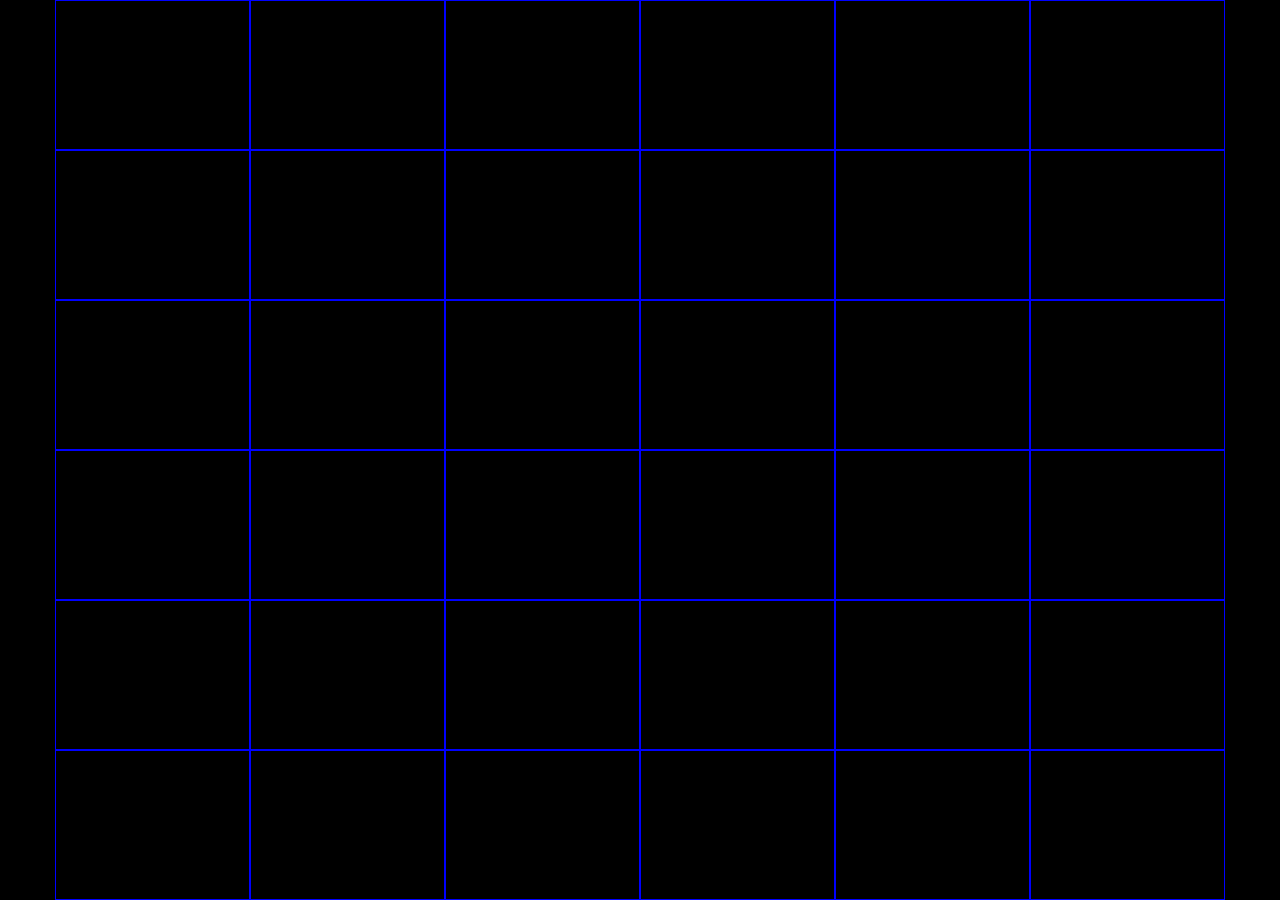
==== bonus/index.html @ da76f66c "Struttura base" ====
<!DOCTYPE html>
<html lang="en" dir="ltr">
  <head>
    <meta charset="utf-8">
    <link rel="stylesheet" href="12bool.css"> <!-- framework -->
    <link rel="stylesheet" href="style.css"> <!-- stylesheet -->
    <title>Prova Screenshot</title>
  </head>
  <body>

    <div class="container riga_uno">

      <div class="col-2 uno">

      </div>

      <div class="col-2 due">

      </div>

      <div class="col-2 tre">

      </div>

      <div class="col-2 quattro">

      </div>

      <div class="col-2 cinque">

      </div>

      <div class="col-2 sei">

      </div>

    </div>

    <div class="container riga_due">

      <div class="col-2 uno">

      </div>

      <div class="col-2 due">

      </div>

      <div class="col-2 tre">

      </div>

      <div class="col-2 quattro">

      </div>

      <div class="col-2 cinque">

      </div>

      <div class="col-2 sei">

      </div>

    </div>

    <div class="container riga_tre">

      <div class="col-2 uno">

      </div>

      <div class="col-2 due">

      </div>

      <div class="col-2 tre">

      </div>

      <div class="col-2 quattro">

      </div>

      <div class="col-2 cinque">

      </div>

      <div class="col-2 sei">

      </div>

    </div>

    <div class="container riga_quattro">

      <div class="col-2 uno">

      </div>

      <div class="col-2 due">

      </div>

      <div class="col-2 tre">

      </div>

      <div class="col-2 quattro">

      </div>

      <div class="col-2 cinque">

      </div>

      <div class="col-2 sei">

      </div>

    </div>

    <div class="container riga_cinque">

      <div class="col-2 uno">

      </div>

      <div class="col-2 due">

      </div>

      <div class="col-2 tre">

      </div>

      <div class="col-2 quattro">

      </div>

      <div class="col-2 cinque">

      </div>

      <div class="col-2 sei">

      </div>

    </div>

    <div class="container riga_sei">

      <div class="col-2 uno">

      </div>

      <div class="col-2 due">

      </div>

      <div class="col-2 tre">

      </div>

      <div class="col-2 quattro">

      </div>

      <div class="col-2 cinque">

      </div>

      <div class="col-2 sei">

      </div>

    </div>

  </body>
</html>
---- bonus/12bool.css ----
/* FRAMEWORK GRIGLIA 12 COLONNE */

/* Contenitore (righe)----------------- */
.container{
  max-width: 1170px;
  margin: 0 auto;
}

.container::after {
  content: "";
  display: table;
  clear: both;
}

.clear::after{
  content: "";
  display: table;
  clear: both;
}


/* Colonne --------------------------- */

[class*="col-"] {
  float: left;
}


.col-1 {
    width: calc(( 100% / 12 )*1);
}
.col-2 {
    width: calc(( 100% / 12)*2);
}
.col-3 {
    width: calc(( 100% / 12)*3);
}
.col-4 {
    width: calc(( 100% / 12)*4);
}
.col-5 {
    width: calc(( 100% / 12)*5);
}
.col-6 {
    width: calc(( 100% / 12)*6);
}
.col-7 {
    width: calc(( 100% / 12)*7);
}
.col-8 {
    width: calc(( 100% / 12)*8);
}
.col-9 {
    width: calc(( 100% / 12)*9);
}
.col-10 {
    width: calc(( 100% / 12)*10);
}
.col-11 {
    width: calc(( 100% / 12)*11);
}
.col-12 {
    width: calc(( 100% / 12)*12);
}

/* Margini  --------------------------*/

.col-offset-1 {
  margin-left: calc((100% / 12) * 1);
}
.col-offset-2 {
  margin-left: calc((100% / 12) * 2);
}
.col-offset-3 {
  margin-left: calc((100% / 12) * 3);
}
.col-offset-4 {
  margin-left: calc((100% / 12) * 4);
}
.col-offset-5 {
  margin-left: calc((100% / 12) * 5);
}
.col-offset-6 {
  margin-left: calc((100% / 12) * 6);
}
.col-offset-7 {
  margin-left: calc((100% / 12) * 7);
}
.col-offset-8 {
  margin-left: calc((100% / 12) * 8);
}
.col-offset-9 {
  margin-left: calc((100% / 12) * 9);
}
.col-offset-10 {
  margin-left: calc((100% / 12) * 10);
}
.col-offset-11 {
  margin-left: calc((100% / 12) * 11);
}
.col-offset-12 {
  margin-left: calc((100% / 12) * 12);
}
---- bonus/style.css ----
body{
  background: black;
}

*{
  margin: 0;
  padding: 0;
  box-sizing: border-box;
}

.container{
  height: calc(100vh/6);
}

[class*="col-"]{
  height: 100%;
  border: 1px solid blue;
}
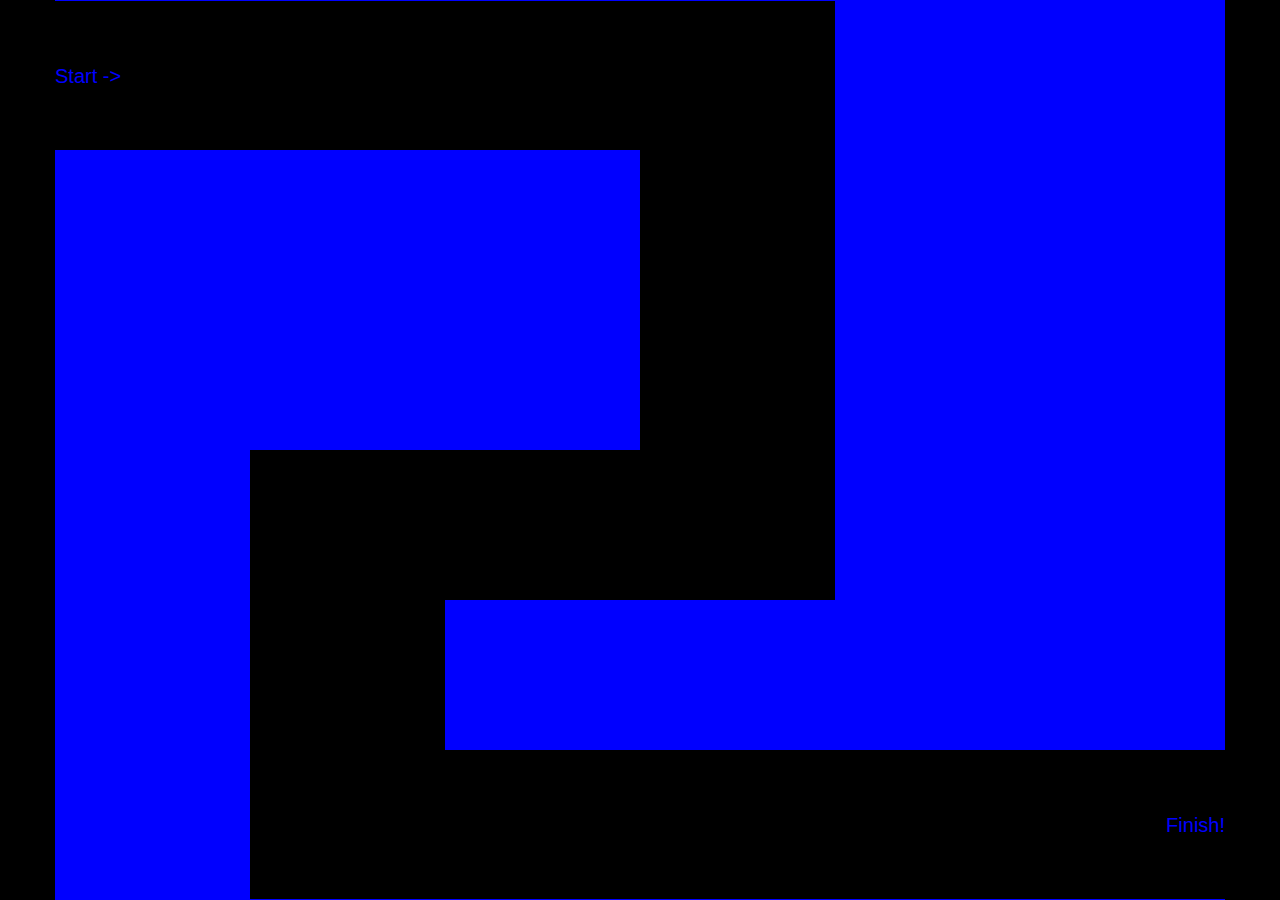
==== commit 7d0d741b: "Insert bonus: Pacman" ====
--- a/bonus/index.html
+++ b/bonus/index.html
@@ -10,20 +10,21 @@
 
     <div class="container riga_uno">
 
-      <div class="col-2 uno">
-
+      <div class="col-2 uno" id="maze">
+        <p class="start">Start -> </p>
+        <img class="pacman" src="img/pacman.png" alt="Pacman">
       </div>
 
-      <div class="col-2 due">
-
+      <div class="col-2 due" id="maze">
+        <img class="pacman" src="img/pacman.png" alt="Pacman">
       </div>
 
-      <div class="col-2 tre">
-
+      <div class="col-2 tre" id="maze">
+        <img class="pacman" src="img/pacman.png" alt="Pacman">
       </div>
 
-      <div class="col-2 quattro">
-
+      <div class="col-2 quattro" id="maze">
+        <img class="pacman" src="img/pacman.png" alt="Pacman">
       </div>
 
       <div class="col-2 cinque">
@@ -50,8 +51,8 @@
 
       </div>
 
-      <div class="col-2 quattro">
-
+      <div class="col-2 quattro" id="maze">
+        <img class="pacman down" src="img/pacman.png" alt="Pacman">
       </div>
 
       <div class="col-2 cinque">
@@ -78,8 +79,8 @@
 
       </div>
 
-      <div class="col-2 quattro">
-
+      <div class="col-2 quattro" id="maze">
+          <img class="pacman down" src="img/pacman.png" alt="Pacman">
       </div>
 
       <div class="col-2 cinque">
@@ -98,16 +99,16 @@
 
       </div>
 
-      <div class="col-2 due">
-
+      <div class="col-2 due" id="maze">
+        <img class="pacman left" src="img/pacman.png" alt="Pacman">
       </div>
 
-      <div class="col-2 tre">
-
+      <div class="col-2 tre" id="maze">
+        <img class="pacman left" src="img/pacman.png" alt="Pacman">
       </div>
 
-      <div class="col-2 quattro">
-
+      <div class="col-2 quattro" id="maze">
+        <img class="pacman left" src="img/pacman.png" alt="Pacman">
       </div>
 
       <div class="col-2 cinque">
@@ -126,8 +127,8 @@
 
       </div>
 
-      <div class="col-2 due">
-
+      <div class="col-2 due" id="maze">
+        <img class="pacman down" src="img/pacman.png" alt="Pacman">
       </div>
 
       <div class="col-2 tre">
@@ -154,24 +155,25 @@
 
       </div>
 
-      <div class="col-2 due">
-
+      <div class="col-2 due" id="maze">
+        <img class="pacman" src="img/pacman.png" alt="Pacman">
       </div>
 
-      <div class="col-2 tre">
-
+      <div class="col-2 tre" id="maze">
+        <img class="pacman" src="img/pacman.png" alt="Pacman">
       </div>
 
-      <div class="col-2 quattro">
-
+      <div class="col-2 quattro" id="maze">
+        <img class="pacman" src="img/pacman.png" alt="Pacman">
       </div>
 
-      <div class="col-2 cinque">
-
+      <div class="col-2 cinque" id="maze">
+        <img class="pacman" src="img/pacman.png" alt="Pacman">
       </div>
 
-      <div class="col-2 sei">
-
+      <div class="col-2 sei" id="maze">
+        <p class="end">Finish!</p>
+        <img class="pacman happy" src="img/pacman_happy.png" alt="Pacman">
       </div>
 
     </div>
--- a/bonus/style.css
+++ b/bonus/style.css
@@ -1,5 +1,8 @@
 body{
   background: black;
+  font-family: helvetica;
+  font-size: 20px;
+  color: blue;
 }
 
 *{
@@ -14,5 +17,77 @@
 
 [class*="col-"]{
   height: 100%;
-  border: 1px solid blue;
 }
+
+/* costruzione labirinto -------- */
+
+.riga_uno .cinque, .riga_uno .sei, .riga_due .uno, .riga_due .due, .riga_due .tre, .riga_due .cinque, .riga_due .sei, .riga_tre .uno, .riga_tre .due, .riga_tre .tre, .riga_tre .cinque, .riga_tre .sei {
+  background-color: blue;
+}
+
+.riga_quattro .uno, .riga_quattro .cinque, .riga_quattro .sei, .riga_cinque .uno, .riga_cinque .tre, .riga_cinque .quattro, .riga_cinque .cinque, .riga_cinque .sei, .riga_sei .uno {
+  background-color: blue;
+}
+
+.riga_uno {
+  border-top: 1px solid blue;
+}
+
+.riga_sei{
+  border-bottom: 1px solid blue;
+}
+
+/* funzioni --------------------- */
+
+#maze{
+  position: relative;
+}
+
+.start{
+  position: absolute;
+  top:50%;
+  left: 0%;
+  transform: translate(0%, -50%);
+}
+
+.pacman{
+  height: 60%;
+  width: auto;
+  position: absolute;
+  top:50%;
+  left:50%;
+  transform: translate(-50%, -50%);
+  display: none;
+}
+
+.down{
+  height: 60%;
+  width: auto;
+  position: absolute;
+  top:50%;
+  left:50%;
+  /* transform: translate(-50%, -50%); */
+  transform: rotate(90deg) translate(-50%, 0%);
+  display: none;
+}
+
+.left{
+  height: 60%;
+  width: auto;
+  position: absolute;
+  top:50%;
+  left:50%;
+  transform: scaleX(-1) translate(0%, -50%);
+  display: none;
+}
+
+#maze:hover .pacman{
+  display: block;
+}
+
+.end{
+  position: absolute;
+  top:50%;
+  right: 0px;
+  transform: translate(0%, -50%);
+}
